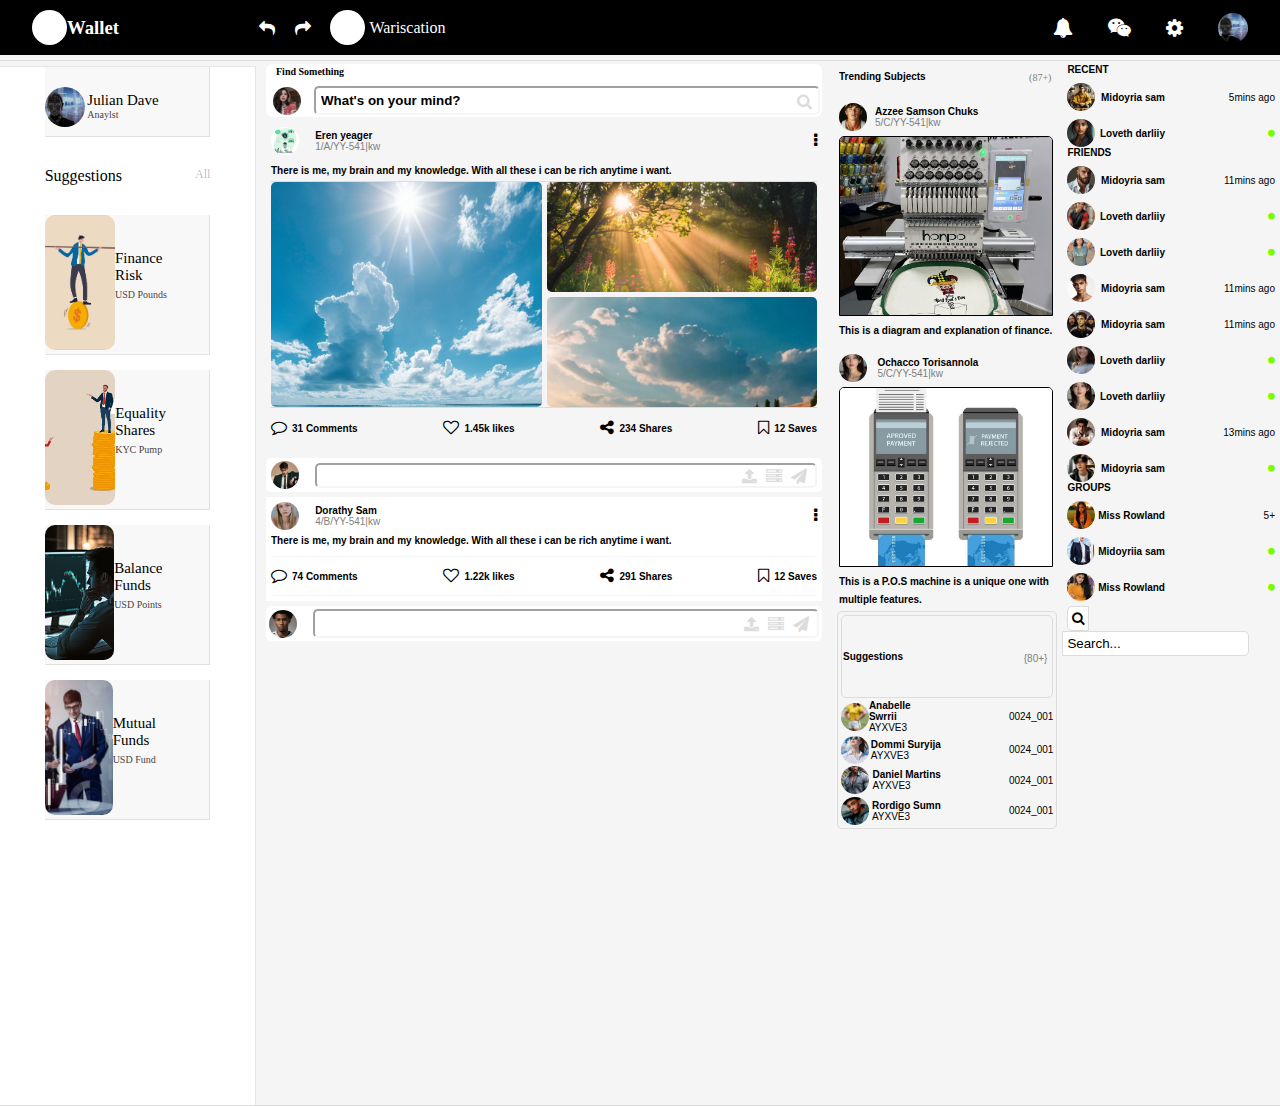
==== ai.html @ da3a7ee4 "first commit - committing all files to the repository" ====
<!DOCTYPE html>
<html lang="en">
<head>
    <meta charset="UTF-8">
    <meta name="viewport" content="width=device-width, initial-scale=1.0">
    <title>Document</title>
    <link rel="stylesheet" href="./Stylesheet/font-awesome.min.css">
    <link rel="stylesheet" href="./Stylesheet/ai.css">
</head>
<body>
<div class="container">
    <div class="navbar">
        <div class="navlinks">
            <div class="first">
                <div class="first1"> 
                    <div class="circle"></div>
                    <h3>Wallet</h3>
                </div>
                <div class="first2">
                    <div class="icon">
                        <i class="fa fa-reply" style="margin-right: 10px;"></i>
                        <i class="fa fa-share" style="margin-left: 10px;"></i>
                    </div>
                    <div class="w">
                        <div class="square"></div>
                        <p>Wariscation</p>
                    </div>
                </div>
            </div>
            <div class="second">
                <div class="flex">
                    <a href="#" class="a"><i class="fa fa-bell" style="font-size: 20px;"></i></a>
                    <a href="#" class="a"><i class="fa fa-wechat" style="font-size: 20px;"></i></a>
                    <a href="#" class="a"><i class="fa fa-gear" style="font-size: 20px;"></i></a>
                    <a href="#"><img src="./Images/ai.jpg" alt=""></a>
                </div>
            </div>
        </div>
    </div>

    <div class="grid">
        <div class="back">
            <div class="border">
                <div class="line">
                    <div class="images">
                        <div class="ima">
                            <img src="./Images/ai.jpg" alt="">
                        </div>
                        <div class="pp">
                            <p>Julian Dave</p> 
                            <p class="p">Anaylst</p>
                        </div>
                    </div>
                </div>

                <div class="sug">
                    <p>Suggestions</p>
                    <p class="sugp">All</p>
                </div>
                    <div class="line1">
                        <div class="images1">
                            <div class="ima1">
                                <img src="./Images/Financial and business risk, banking loan and debt risk, stability or balance of economics_.jpeg" alt="">
                            </div>
                            <div class="pp1">
                                <p>Finance Risk</p> 
                                <p class="p">USD Pounds</p>
                            </div>
                        </div>
                    </div>

                    <div class="line2">
                        <div class="images2">
                            <div class="ima2">
                                <img src="./Images/What is The Equal Pay Act of 1963_.jpeg" alt="">
                            </div>
                            <div class="pp2">
                                <p>Equality Shares</p> 
                                <p class="p">KYC Pump</p>
                            </div>
                        </div>
                    </div>

                    <div class="line3">
                        <div class="images3">
                            <div class="ima3">
                                <img src="./Images/Trading the Markets_ A Journey of Risk, Reward, and Resilience.jpeg" alt="">
                            </div>
                            <div class="pp3">
                                <p>Balance Funds</p> 
                                <p class="p">USD Points</p>
                            </div>
                        </div>
                    </div>

                    <div class="line4">
                        <div class="images4">
                            <div class="ima4">
                                <img src="./Images/Many mutual fund investors charmed by crypto currencies, trading.jpeg" alt="">
                            </div>
                            <div class="pp4">
                                <p>Mutual Funds</p> 
                                <p class="p">USD Fund</p>
                            </div>
                        </div>
                    </div>

                    <div class="ima5">
                        <p class="scream">Screaming Risk</p>
                    </div>
            </div>
        </div>

        
        <div class="line-2">
            <div class="top">
                <div class="find"><p>Find Something</p></div>
                <div class="search">
                    <img src="./Images/AI Hot supermodle.jpeg" alt="image">
                    <input type="text" value="What's on your mind?"> <i class="fa fa-search"></i>
                </div>
                </div>
                <div class="background">
                <div class="two">
                    <div class="left">
                        <img src="./Images/Equity.jpg" alt="image">
                        <div class="words">
                            <div class="bold"><p>Eren yeager</p></div>
                            <div class="faint"><p>1/A/YY-541|kw</p></div>
                        </div>
                    </div>
                    <div class="right">
                        <i class="fa fa-ellipsis-v"></i>
                    </div>
                </div>
                    <div class="text">
                        <p>There is me, my brain and my knowledge. With all these i can be rich anytime i want.</p>
                    </div>
                    <div class="grid">
                        <div class="one"></div>
                        <div class="two"></div>
                        <div class="three"></div>
                    </div>
                    <div class="reviews">
                        <div class="comment">
                            <div><i class="fa fa-comment-o"></i></div>
                            <div class="word">
                                <p>31 Comments</p>
                            </div>
                        </div>
                        <div class="comment">
                            <div><i class="fa fa-heart-o"></i></div>
                            <div class="word">
                                <p>1.45k likes</p>
                            </div>
                        </div>
                        <div class="comment">
                            <div><i class="fa fa-share-alt"></i></div>
                            <div class="word">
                                <p>234 Shares</p>
                            </div>
                        </div>
                        <div class="comment">
                            <div><i class="fa fa-bookmark-o"></i></div>
                            <div class="word">
                                <p>12 Saves</p>
                            </div>
                        </div>
                    </div>
                </div>
                <div class="searchbar">
                    <img src="./Images/eVvG4vuW.jpeg" alt="image">
                    <div class="input">
                        <input type="text">
                    </div>
                    <div class="icon">
                        <i class="fa fa-upload"></i>
                        <i class="fa fa-server"></i>
                        <i class="fa fa-send"></i>
                    </div>
                </div>
                <div class="background-2">
                    <div class="two">
                        <div class="left">
                            <img src="./Images/face models edited.jpeg" alt="image">
                            <div class="words">
                                <div class="bold"><p>Dorathy Sam</p></div>
                                <div class="faint"><p>4/B/YY-541|kw</p></div>
                            </div>
                        </div>
                        <div class="right">
                            <i class="fa fa-ellipsis-v"></i>
                        </div>
                    </div>
                    <div class="text">
                        <p>There is me, my brain and my knowledge. With all these i can be rich anytime i want.</p>
                    </div>
                    <div class="reviews">
                        <div class="comment">
                            <div><i class="fa fa-comment-o"></i></div>
                            <div class="word">
                                <p>74 Comments</p>
                            </div>
                        </div>
                        <div class="comment">
                            <div><i class="fa fa-heart-o"></i></div>
                            <div class="word">
                                <p>1.22k likes</p>
                            </div>
                        </div>
                        <div class="comment">
                            <div><i class="fa fa-share-alt"></i></div>
                            <div class="word">
                                <p>291 Shares</p>
                            </div>
                        </div>
                        <div class="comment">
                            <div><i class="fa fa-bookmark-o"></i></div>
                            <div class="word">
                                <p>12 Saves</p>
                            </div>
                        </div>
                    </div>
                </div>
                <div class="searchbar-2">
                    <img src="./Images/HRx8iJnV.jpeg" alt="image">
                    <div class="input">
                        <input type="text">
                    </div>
                    <div class="icon">
                        <i class="fa fa-upload"></i>
                        <i class="fa fa-server"></i>
                        <i class="fa fa-send"></i>
                    </div>
                </div>
        </div>
        <div class="line-3">
            <div class="trend">
                <div>
                    <p>Trending Subjects</p>
                </div>
                <div>
                    <small>(87+)</small>
                </div>
            </div>
            <div class="post">
                <div class="name">
                    <img src="./Images/midjourney(1).jpeg" alt="image">
                    <div class="words">
                        <div class="bold"><p>Azzee Samson Chuks</p></div>
                        <div class="faint"><p>5/C/YY-541|kw</p></div>
                    </div>
                </div>
                <div class="diagram">
                    <img src="./Images/honpo embroidery machines wish everyone a happy April Fool's Day.jpeg" alt="">
                    <small>This is a diagram and explanation of finance.</small>
                </div>   
            </div>
           <div class="post">
                <div class="name">
                    <img src="./Images/UabqARnH.jpeg" alt="image">
                    <div class="words">
                        <div class="bold"><p>Ochacco Torisannola</p></div>
                        <div class="faint"><p>5/C/YY-541|kw</p></div>
                    </div>
                </div>
                <div class="diagram">
                    <img src="./Images/POS.jpg" alt="image">
                    <small>This is a P.O.S machine is a unique one with multiple features.</small>
                </div>   
            </div>
            <div class="suggestions">
                <div class="sug">
                    <div><p>Suggestions</p></div>
                    <div><small>{80+}</small></div>
                </div>
                <div class="people">
                    <div class="left">
                        <img src="./Images/40 Dads Who Are Winning The Parenting Game.jpeg" alt="image">
                        <div class="name">
                            <p class="bold">Anabelle Swrrii</p>
                            <div class="faint"><p>AYXVE3</p></div>
                        </div>
                    </div>
                    <div class="right">
                        <p>0024_001</p>
                    </div>
                </div>
                <div class="people">
                    <div class="left">
                        <img src="./Images/AI Images (4k) - Freepik (080824405960).jpeg" alt="image">
                        <div class="name">
                            <p class="bold">Dommi Suryija</p>
                            <div class="faint"><p>AYXVE3</p></div>
                        </div>
                    </div>
                    <div class="right">
                        <p>0024_001</p>
                    </div>
                </div>
                <div class="people">
                    <div class="left">
                        <img src="./Images/Mountain Man _.jpeg" alt="image">
                        <div class="name">
                            <p class="bold">Daniel Martins</p>
                            <div class="faint"><p>AYXVE3</p></div>
                        </div>
                    </div>
                    <div class="right">
                        <p>0024_001</p>
                    </div>
                </div>
                <div class="people">
                    <div class="left">
                        <img src="./Images/gwiAL7xY.jpeg" alt="image">
                        <div class="name">
                            <p class="bold">Rordigo Sumn</p>
                            <div class="faint"><p>AYXVE3</p></div>
                        </div>
                    </div>
                    <div class="right">
                        <p>0024_001</p>
                    </div>
                </div>
            </div>
        </div>
        <div class="line-4">
            <div class="top">
                <div class="recent"><p>RECENT</p></div>
                <div class="people">
                    <div class="left">
                        <img src="./Images/I will create custom ai images for you using leonardo ai and bing ai.jpeg" alt="image">
                        <div class="name">
                            <p class="bold">Midoyria sam</p>
                        </div>
                    </div>
                    <div class="right">
                        <p>5mins ago</p>
                    </div>
                </div>
                <div class="people">
                    <div class="left">
                        <img src="./Images/KdCni5zu.jpeg" alt="image">
                        <div class="name">
                            <p class="bold">Loveth darliiy</p>
                        </div>
                    </div>
                    <div class="green">
                        <i class="fa fa-circle"></i>
                    </div>
                </div>
                <div class="recent"><p>FRIENDS</p></div>
                <div class="people">
                    <div class="left">
                        <img src="./Images/midjourney.jpeg" alt="image">
                        <div class="name">
                            <p class="bold">Midoyria sam</p>
                        </div>
                    </div>
                    <div class="right">
                        <p>11mins ago</p>
                    </div>
                </div>
                <div class="people">
                    <div class="left">
                        <img src="./Images/Playground - Wide smile.jpeg" alt="image">
                        <div class="name">
                            <p class="bold">Loveth darliiy</p>
                        </div>
                    </div>
                    <div class="green">
                        <i class="fa fa-circle"></i>
                    </div>
                </div>
                <div class="people">
                    <div class="left">
                        <img src="./Images/qq-Vc2iU.jpeg" alt="image">
                        <div class="name">
                            <p class="bold">Loveth darliiy</p>
                        </div>
                    </div>
                    <div class="green">
                        <i class="fa fa-circle"></i>
                    </div>
                </div>
                <div class="people">
                    <div class="left">
                        <img src="./Images/rHZWEt3V.jpeg" alt="image">
                        <div class="name">
                            <p class="bold">Midoyria sam</p>
                        </div>
                    </div>
                    <div class="right">
                        <p>11mins ago</p>
                    </div>
                </div>
                <div class="people">
                    <div class="left">
                        <img src="./Images/Ay9sb1DE.jpeg" alt="image">
                        <div class="name">
                            <p class="bold">Midoyria sam</p>
                        </div>
                    </div>
                    <div class="right">
                        <p>11mins ago</p>
                    </div>
                </div>
                <div class="people">
                    <div class="left">
                        <img src="./Images/sexy babe.jpeg" alt="image">
                        <div class="name">
                            <p class="bold">Loveth darliiy</p>
                        </div>
                    </div>
                    <div class="green">
                        <i class="fa fa-circle"></i>
                    </div>
                </div>
                <div class="people">
                    <div class="left">
                        <img src="./Images/UabqARnH.jpeg" alt="image">
                        <div class="name">
                            <p class="bold">Loveth darliiy</p>
                        </div>
                    </div>
                    <div class="green">
                        <i class="fa fa-circle"></i>
                    </div>
                </div>
                <div class="people">
                    <div class="left">
                        <img src="./Images/vR20pjq3.jpeg" alt="image">
                        <div class="name">
                            <p class="bold">Midoyria sam</p>
                        </div>
                    </div>
                    <div class="right">
                        <p>13mins ago</p>
                    </div>
                </div>
                <div class="people">
                    <div class="left">
                        <img src="./Images/✨✨✨✨✨✨.jpeg" alt="image">
                        <div class="name">
                            <p class="bold">Midoyria sam</p>
                        </div>
                    </div>
                    <div class="green">
                        <i class="fa fa-circle"></i>
                    </div>
                </div>
                <div class="recent"><p>GROUPS</p></div>
                <div class="people">
                    <div class="left">
                        <img src="./Images/Dk3N3GSq.jpeg" alt="image">
                        <div class="name">
                            <p class="bold">Miss Rowland</p>
                        </div>
                    </div>
                    <div class="right">
                        <p>5+</p>
                    </div>
                </div>
                <div class="people">
                    <div class="left">
                        <img src="./Images/EFLhanPb.jpeg" alt="image">
                        <div class="name">
                            <p class="bold">Midoyriia sam</p>
                        </div>
                    </div>
                    <div class="green">
                        <i class="fa fa-circle"></i>
                    </div>
                </div>
                <div class="people">
                    <div class="left">
                        <img src="./Images/AZu2sI-R.jpeg" alt="image">
                        <div class="name">
                            <p class="bold">Miss Rowland</p>
                        </div>
                    </div>
                    <div class="green">
                        <i class="fa fa-circle"></i>
                    </div>
                </div>
            </div>
            <div class="search">
                <button><i class="fa fa-search"></i></button>
                <input type="text" value="Search...">
            </div>
        </div>
    </div>
</div>  
</body>
</html>
---- Stylesheet/ai.css ----
* {
    padding: 0;
    margin: 0;
    box-sizing: border-box;
    }

    .container {
        background-color: whitesmoke;
        /* height: 10vh; */
    }

    .container .navbar {
        width: 100%;
        margin: auto;
        background-color: black;
        padding: 10px 0;
    }

    .container .navbar .navlinks {
        /* background-color: black; */
        display: flex;
        justify-content: space-between;
        width: 95%;
        margin: auto;
        color: white;
        align-items: center;
    }

    .container .navbar .navlinks .first {
        display: flex;
        justify-content: space-between;
        width: 34%;
    }

    .container .navbar .navlinks .first1 {
        display: flex;
    }

    .container .navbar .navlinks .first1 .circle {
        background-color: white;
        width: 35px;
        height: 35px;
        border-radius: 50%;
        padding: 2px;
    }

    .container .navbar .navlinks .first1 h3 {
       display: flex;
       align-items: center;
    }

    .container .navbar .navlinks .first2 {
        display: flex;
        justify-content: space-between;
        width: 45%;
    }

    .container .navbar .navlinks .first2 .icon {
        display: flex;
        align-items: center;
        width: 100%;
    }

    .container .navbar .navlinks .first2 .w {
        display: flex;
    }

    .container .navbar .navlinks .first2 .w p {
        margin-left: 4px;
        display: flex;
        align-items: center;
    }

    .container .navbar .navlinks .first2 .w .square {
        background-color: white;
        width: 35px;
        height: 35px;
        border-radius: 50%;
        padding: 2px;
    }

    .container .navbar .navlinks .second {
        /* display: flex; */
       
    }

    .container .navbar .navlinks .second img {
        width: 30px;
        height: 30px;
        border-radius: 50%;
        object-fit: cover;
    }

    .container .navbar .navlinks .second .flex{
        display: flex;
        justify-content: space-between;
        /* background-color: aqua; */
       
    }

    .container .navbar .navlinks .second .flex .a {
        display: flex;
        align-items: center;
    }

    .container .navbar .navlinks .second .flex a {
        margin-left: 35px;
        display: flex;
        color: white;
        text-decoration: none;
    }

    .container .grid {
       /* display: grid;
       grid-template-columns: repeat(4, 1fr);
       gap: 10px; */
       width: 100%;
       /* margin: auto; */
       /* padding: 5px 10px; */
       display: flex;
       justify-content: space-between;
       /* align-items: center; */
       margin-top: 5px;
       border-top: 0.5px solid gainsboro;
       border-bottom: 0.5px solid gainsboro;
    }

    .container .grid .back.back {
        margin-top: 5px;
        background-color: white;
        border-right: 1px solid rgba(192, 182, 182, 0.384);
        border-top: 1px solid rgba(192, 182, 182, 0.384);
        width: 20%;
    }

    .container .grid .back .border {
        width: 65%;
        margin: auto;
       
    }

    .container .grid .back .line {
        border: 1px solid rgba(192, 182, 182, 0.384);
        border-top: none;
        border-left: none;
        padding-bottom: 5px;
        background-color: rgba(220, 220, 220, 0.199);
        width: 100%;
    }

    .container .grid .images {
        padding-top: 20px;
        display: flex;
        justify-content: space-between;
        width: 100%;
    }

    .container .grid .images .ima {
        width: 35%;
    }

    .container .grid .images .ima img {
        width: 40px;
        height: 40px;
        border-radius: 50%;
        object-fit: cover;
    }

    .container .grid .images .pp {
        padding-top: 5px;
        width: 100%;
    }

    .container .grid .images p {
        font-size: 15px;
    }

    .container .grid .images .p {
        color: rgb(75, 67, 67);
        font-size: 10px;
    }

    .container .grid .sug {
        display: flex;
        justify-content: space-between;
        width: 100%;
    }

    .container .grid .sug p {
        padding: 30px 0;
    }

    .container .grid .sugp {
        font-size: 12px;
        color: rgba(0, 0, 0, 0.288);
    }

    .container .grid .back .line1 {
        border: 1px solid rgba(192, 182, 182, 0.384);
        border-top: none;
        border-left: none;
        background-color: rgba(220, 220, 220, 0.199);
        margin-bottom: 15px;
    }

    .container .grid .back .line1 .images1 {
        display: flex;
        justify-content: space-between;
        width: 90%;
    }

    .container .grid .back .line1 .images1 .ima1 {
        width: 48%;
        
    }

    .container .grid .back .line1 .images1 .ima1 img {
        width: 100%;
        height: 15vh;
        border-radius: 10px;
        object-fit: cover;
    }

    .container .grid .back .line1 .images1 .pp1 {
        padding-top: 35px;
        font-size: 15px;
    }

    .container .grid .back .line1 .images1 .p {
        color: rgb(75, 67, 67);
        font-size: 10px;
        padding-top: 5px;
    }

    .container .grid .back .line2 {
        border: 1px solid rgba(192, 182, 182, 0.384);
        border-top: none;
        border-left: none;
        background-color: rgba(220, 220, 220, 0.199);
        margin-bottom: 15px;
    }

    .container .grid .back .line2 .images2 {
        display: flex;
        justify-content: space-between;
        width: 100%;
    }

    .container .grid .back .line2 .images2 .ima2 {
        width: 43%;
    }

    .container .grid .back .line2 .images2 .ima2 img {
        width: 100%;
        height: 15vh;
        border-radius: 10px;
        object-fit: cover;
    }

    .container .grid .back .line2 .images2 .pp2 {
        padding-top: 35px;
        font-size: 15px;
    }

    .container .grid .back .line2 .images2 .p {
        color: rgb(75, 67, 67);
        font-size: 10px;
        padding-top: 5px;
    }

    .container .grid .back .line3 {
        border: 1px solid rgba(192, 182, 182, 0.384);
        border-top: none;
        border-left: none;
        background-color: rgba(220, 220, 220, 0.199);
        margin-bottom: 15px;
    }

    .container .grid .back .line3 .images3 {
        display: flex;
        justify-content: space-between;
        width: 96%;
    }

    .container .grid .back .line3 .images3 .ima3 {
        width: 44%;   
    }

    .container .grid .back .line3 .images3 .ima3 img {
        width: 100%;
        height: 15vh;
        border-radius: 10px;
        object-fit: cover;
    }

    .container .grid .back .line3 .images3 .pp3 {
        padding-top: 35px;
        font-size: 15px;
    }

    .container .grid .back .line3 .images3 .p {
        color: rgb(75, 67, 67);
        font-size: 10px;
        padding-top: 5px;
    }


    .container .grid .back .line4 {
        border: 1px solid rgba(192, 182, 182, 0.384);
        border-top: none;
        border-left: none;
        background-color: rgba(220, 220, 220, 0.199);
        margin-bottom: 15px;
    }

    .container .grid .back .line4 .images4 {
        display: flex;
        justify-content: space-between;
        width: 92%;
    }

    .container .grid .back .line4 .images4 .ima4 {
        width: 45%;
        
    }

    .container .grid .back .line4 .images4 .ima4 img {
        width: 100%;
        height: 15vh;
        border-radius: 10px;
        object-fit: cover;
    }

    .container .grid .back .line4 .images4 .pp4 {
        padding-top: 35px;
        font-size: 15px;
    }

    .container .grid .back .line4 .images4 .p {
        color: rgb(75, 67, 67);
        font-size: 10px;
        padding-top: 5px;
    }

    .container .grid .back .ima5 {
        background-image: url("./Fake\ Two-piece\ Hooded\ Hoodies\ Women\ Sweatshirt\ Boys\ Spring_autumn\ Plus\ Velvet\ Thickening\ Korean\ Loose\ Hong\ Kong\ Style\ Lovers\ black-XL-China\(1\).jpeg");
        background-repeat: no-repeat;
        background-size: cover;
        height: 30vh;
    }
    
    .container .grid .back .ima5 .scream {
       color: white;
       padding-left: 35px;
       padding-right: 35px;
       padding-top: 20px;
       font-size: 18px;
    }

    .container .grid .line-2{
        width: 45%;
        padding: 3px 10px;
        /* margin: auto; */
        /* background-color: whitesmoke; */
    }

    .container .grid .line-2 .top{
        border-radius: 7px;
        background-color: white;
    }

    .container .grid .top .find{
        font-weight: bold;
        font-size: 10px;
        font-family: serif;
        margin-bottom: 5px;
        border-bottom: 0.5px whitesmoke;
        padding: 2px 5px;
        margin-left: 5px;
    }
    .container .grid .line-2 .top .search{
        display: flex;
        justify-content: space-between;
        align-items: center;
        margin-left: 5px;
        position: relative;
        padding: 2px;
    }
    .container .grid .line-2 .search img{
        height: 28px;
        width: 28px;
        border-radius: 28px;
        object-fit: cover;
        object-position: top;
    }
    .container .grid .line-2 .search input{
        width: 92.5%;
        padding: 5px;
        font-weight: bold;
        border-radius: 5px;
        border-color: whitesmoke;
    }
    .container .grid .line-2 .search i{
        color: gainsboro;
        position: absolute;
        right: 10px;
    }
    .container .grid .line-2 .background{
        /* background-color: white; */
        margin: auto;
        padding: 5px;
        margin-top: 5px;
    }
    .container .grid .line-2 .background .two{
        display: flex;
        justify-content: space-between;
        align-items: center;
    }
    .container .grid .line-2 .background .two .left{
        display: flex;
        justify-content: space-between;
        align-items: center;
        width: 20%;
    }
    .container .grid .background .two .left img{
        height: 28px;
        width: 28px;
        border-radius: 28px;
        object-fit: cover;
        object-position: top;
    }

    .container .grid .background .two .left .bold{
        font-weight: bold;
        font-family: 'Lucida Sans', 'Lucida Sans Regular', 'Lucida Grande', 'Lucida Sans Unicode', Geneva, Verdana, sans-serif;
        font-size: 10px;
    }
    .container .grid .line-2 .background .two .left .faint{
        font-size: 10px;
        color: grey;
        font-family: sans-serif;
    }
    .container .grid .line-2 .background .text{
        margin-top: 10px;
        font-weight: bold;
        font-family: sans-serif;
        font-size: 10px;
    }
    .container .grid .line-2 .background .grid{
        display: grid;
        grid-template-columns: repeat(2, 1fr);
        grid-auto-rows: 110px;
        gap: 5px;
        margin-top: 5px;
    }
    .container .grid .line-2 .background .grid .one{
        background-image: url("../Images/Clear\ Blue\ Sky\ and\ Turquoise\ Sea\ in\ Maldives\(1\).jpeg");
        background-repeat: no-repeat;
        background-size: cover;
        grid-column: 1/2;
        grid-row: 1/3;
        border-radius: 5px;
    }
    .container .grid .line-2 .background .grid .two{
        background-image: url("../Images/Prompt\ 👉\ A\ beautiful\ sunrise\ over\ wildflowers….jpeg");
        background-repeat: no-repeat;
        background-size: cover;
        grid-column: 2/3;
        grid-row: 1/2;
        border-radius: 5px;
    }
    .container .grid .line-2 .background .grid .three{
        background-image: url("../Images/Vibrant\ photography\ of\ Pamukkale\,\ Turkey\,\ showcasing\ the\ breathtaking.jpeg");
        background-repeat: no-repeat;
        background-size: cover;
        grid-column: 2/3;
        grid-row: 2/3;
        border-radius: 5px;
    }
    .container .grid .line-2 .background .reviews{
        display: flex;
        justify-content: space-between;
        align-items: center;
        margin-top: 5px;
        border-top: 0.5px solid whitesmoke;
        border-bottom: 0.5px solid whitesmoke;
        padding: 5px 0px;
    }
    .container .grid .line-2 .background .reviews .comment{
        display: flex;
        justify-content: space-between;
        align-items: center;
    }
    .container .grid .line-2 .background .reviews .comment .word{
        font-size: 10px;
        font-family: 'Segoe UI', Tahoma, Geneva, Verdana, sans-serif;
        font-weight: bold;
        margin-left: 5px;
    }
    .container .grid .line-2 .searchbar{
        display: flex;
        justify-content: space-between;
        align-items: center;
        background-color: white;
        margin: auto;
        margin-top: 10px;
        padding: 3px 5px;
        border-radius: 5px;
        position: relative;
    }
    .container .grid .line-2 .searchbar img{
        width: 28px;
        height: 28px;
        border-radius: 28px;
        object-fit: cover;
        object-position: top;
    }
    .container .grid .line-2 .searchbar .input{
        width: 92%;
    }
    .container .grid .line-2 .searchbar .input input{
        width: 100%;
        padding: 3px 0px;
        border-radius: 5px;
        border-color: whitesmoke;
    }
    .container .grid .line-2 .searchbar .icon{
        position: absolute;
        right: 15px;   
        top: 10px;
    }
    .container .grid .line-2 .searchbar .icon i{
        margin-left: 5px;
        color: gainsboro;
    }
    .container .grid .line-2 .background-2{
        background-color: white;
        margin: auto;
        padding: 5px;
        margin-top: 5px;
    }
    .container .grid .line-2 .background-2 .two{
        display: flex;
        justify-content: space-between;
        align-items: center;
    }
    .container .grid .line-2 .background-2 .two .left{
        display: flex;
        justify-content: space-between;
        align-items: center;
        width: 20%;
    }
    .container .grid .line-2 .background-2 .two .left img{
        height: 28px;
        width: 28px;
        border-radius: 28px;
        object-fit: cover;
        object-position: middle;
    }
    .container .grid .line-2 .background-2 .two .left .bold{
        font-weight: bold;
        font-family: 'Lucida Sans', 'Lucida Sans Regular', 'Lucida Grande', 'Lucida Sans Unicode', Geneva, Verdana, sans-serif;
        font-size: 10px;
    }
    .container .grid .line-2 .background-2 .two .left .faint{
        font-size: 10px;
        color: grey;
        font-family: sans-serif;
    }
    .container .grid .line-2 .background-2 .text{
        margin-top: 5px;
        font-weight: bold;
        font-family: sans-serif;
        font-size: 10px;
    }
    .container .grid .line-2 .background-2 .reviews{
        display: flex;
        justify-content: space-between;
        align-items: center;
        margin-top: 10px;
        border-top: 0.5px solid whitesmoke;
        border-bottom: 0.5px solid whitesmoke;
        padding: 10px 0px;
    }
    .container .grid .line-2 .background-2 .reviews .comment{
        display: flex;
        justify-content: space-between;
        align-items: center;
    }
    .container .grid .line-2 .background-2 .reviews .comment .word{
        font-size: 10px;
        font-family: 'Segoe UI', Tahoma, Geneva, Verdana, sans-serif;
        font-weight: bold;
        margin-left: 5px;
    }
    .container .grid .line-2 .searchbar-2{
        display: flex;
        justify-content: space-between;
        align-items: center;
        background-color: white;
        margin: auto;
        margin-top: 5px;
        padding: 3px;
        border-radius: 5px;
        position: relative;
    }
    .container .grid .line-2 .searchbar-2 img{
        width: 28px;
        height: 28px;
        border-radius: 28px;
        object-fit: cover;
    }
    .container .grid .line-2 .searchbar-2 .input{
        width: 92%;
    }
    .container .grid .line-2 .searchbar-2 .input input{
        width: 100%;
        padding: 5px 0px;
        border-radius: 5px;
        border-color: whitesmoke;
    }
    .container .grid .line-2 .searchbar-2 .icon{
        position: absolute;
        right: 13px;   
        top: 10px;
    }
    .container .grid .line-2 .searchbar-2 .icon i{
        margin-left: 5px;
        color: gainsboro;
    }

    .container .grid .line-3{
        width: 18%;
        /* margin: auto; */
        padding: 0px 5px;
    }
    .container .grid .line-3 .trend{
        display: flex;
        justify-content: space-between;
        align-items: center;
        border: 0.5px solid whitesmoke;
        padding: 5px 5px 5px 1px;
        border-radius: 5px;
    }
    .container .grid .line-3 .trend p{
        font-weight: bold;
        font-family: 'Segoe UI', Tahoma, Geneva, Verdana, sans-serif;
        font-size: 10px;
    }
    .container .grid .line-3 .trend small{
        color: gray;
        font-size: 10px;
    }
    .container .grid .line-3 .post{
        border: 0.5px solid whitesmoke;
        padding: 3px 3px 3px 1px;
        border-radius: 5px;
        margin-top: 5px;
    }
    .container .grid .line-3 .post .name{
        display: flex;
        justify-content: space-between;
        align-items: center;
        margin-top: 3px;
        width: 65%;
    }
    .container .grid .line-3 .post .name img{
        height: 28px;
        width: 28px;
        border-radius: 28px;
        object-fit: cover;
        object-position: cover;
    }
    .container .grid .line-3 .post .name .bold{
        font-weight: bold;
        font-family: 'Lucida Sans', 'Lucida Sans Regular', 'Lucida Grande', 'Lucida Sans Unicode', Geneva, Verdana, sans-serif;
        font-size: 10px;
    }
    .container .grid .line-3 .post .name .faint{
        color: gray;
        font-size: 10px;
        font-family: 'Segoe UI', Tahoma, Geneva, Verdana, sans-serif;
    }
    
    .container .grid .line-3 .post .diagram img{
        width: 100%;
        height: 20vh;
        border: 1px solid black;
        border-radius: 5px 5px 0px 0px;
        margin-top: 5px;
        object-fit: cover;
        object-position: cover;
    }
    .container .grid .line-3 .post .diagram small{
        font-size: 10px;
        font-family: 'Segoe UI', Tahoma, Geneva, Verdana, sans-serif;
        font-weight: bold;
    }
    .container .grid .line-3 .suggestions{
        border: 0.5px solid gainsboro;
        border-radius: 5px;
        padding: 3px;
    }
    .container .grid .line-3 .suggestions .sug{
        display: flex;
        justify-content: space-between;
        align-items: center;
        border: 0.5px solid gainsboro;
        padding: 5px 5px 5px 1px;
        border-radius: 5px;
    }
    .container .grid .line-3 .suggestions .sug p{
        font-size: 10px;
        font-weight: bold;
        font-family: 'Segoe UI', Tahoma, Geneva, Verdana, sans-serif;
    }
    .container .grid .line-3 .suggestions .sug small{
        font-size: 10px;
        font-family: 'Trebuchet MS', 'Lucida Sans Unicode', 'Lucida Grande', 'Lucida Sans', Arial, sans-serif;
        color: grey;
    }
    .container .grid .line-3 .suggestions .people{
        display: flex;
        justify-content: space-between;
        align-items: center;
        margin-top: 2.4px;
    }
    .container .grid .line-3 .suggestions .people .left{
        display: flex;
        justify-content: space-between;
        align-items: center;
        width: 47%;
    }
    .container .grid .line-3 .suggestions .people .left img{
        height: 28px;
        width: 28px;
        border-radius: 28px;
        object-fit: cover;
    }
    .container .grid .line-3 .suggestions .people .left .bold{
        font-size: 10px;
        font-weight: bold;
        font-family: 'Segoe UI', Tahoma, Geneva, Verdana, sans-serif;
    }
    .container .grid .line-3 .suggestions .people .left .faint{
        font-size: 10px;
        font-family: 'Lucida Sans', 'Lucida Sans Regular', 'Lucida Grande', 'Lucida Sans Unicode', Geneva, Verdana, sans-serif;
    }
    .container .grid .line-3 .suggestions .people .right p{
        font-size: 10px;
        font-family: 'Segoe UI', Tahoma, Geneva, Verdana, sans-serif;
    }

     .container .grid .line-4{
        width: 17%;
        padding: 3px 5px;
        /* margin: auto; */
    }
    .container .grid .line-4 .recent{
        font-size: 10px;
        font-weight: bold;
        font-family: 'Segoe UI', Tahoma, Geneva, Verdana, sans-serif;
    }
    .container .grid .line-4 .people{
        display: flex;
        justify-content: space-between;
        /* width: 80%; */
        align-items: center;
        margin-top: 8px;
    }
    .container .grid .line-4 .people .left{
        display: flex;
        justify-content: space-between;
        align-items: center;
        width: 47%;
    }
    .container .grid .line-4 .people .left img{
        height: 28px;
        width: 28px;
        border-radius: 28px;
        object-fit: cover;
    }
    .container .grid .line-4 .people .left .bold{
        font-size: 10px;
        font-weight: bold;
        font-family: 'Segoe UI', Tahoma, Geneva, Verdana, sans-serif;
    }
    .container .grid .line-4 .people .left .faint{
        font-size: 10px;
        font-family: 'Lucida Sans', 'Lucida Sans Regular', 'Lucida Grande', 'Lucida Sans Unicode', Geneva, Verdana, sans-serif;
    }
    .container .grid .line-4 .people .right p{
        font-size: 10px;
        font-family: 'Segoe UI', Tahoma, Geneva, Verdana, sans-serif;
    }
    .container .grid .line-4 .people .green{
        color: lawngreen;
        font-size: 8px;
    }
    .container .grid .line-4 .search{
        margin-top: 5px;
    }
    .container .grid .line-4 .search button{
        padding: 4px;
        border-right: none;
        border: none;
        border: 1px solid gainsboro;
        background-color: white;
        border-radius: 5px 0px 0px 5px;
    }
    .container .grid .line-4 .search input{
        padding: 4px;
        margin-left: -5px;
        border-left: none;
        border: none;
        border: 1px solid gainsboro;
        border-radius: 0px 5px 5px 0px;
    }
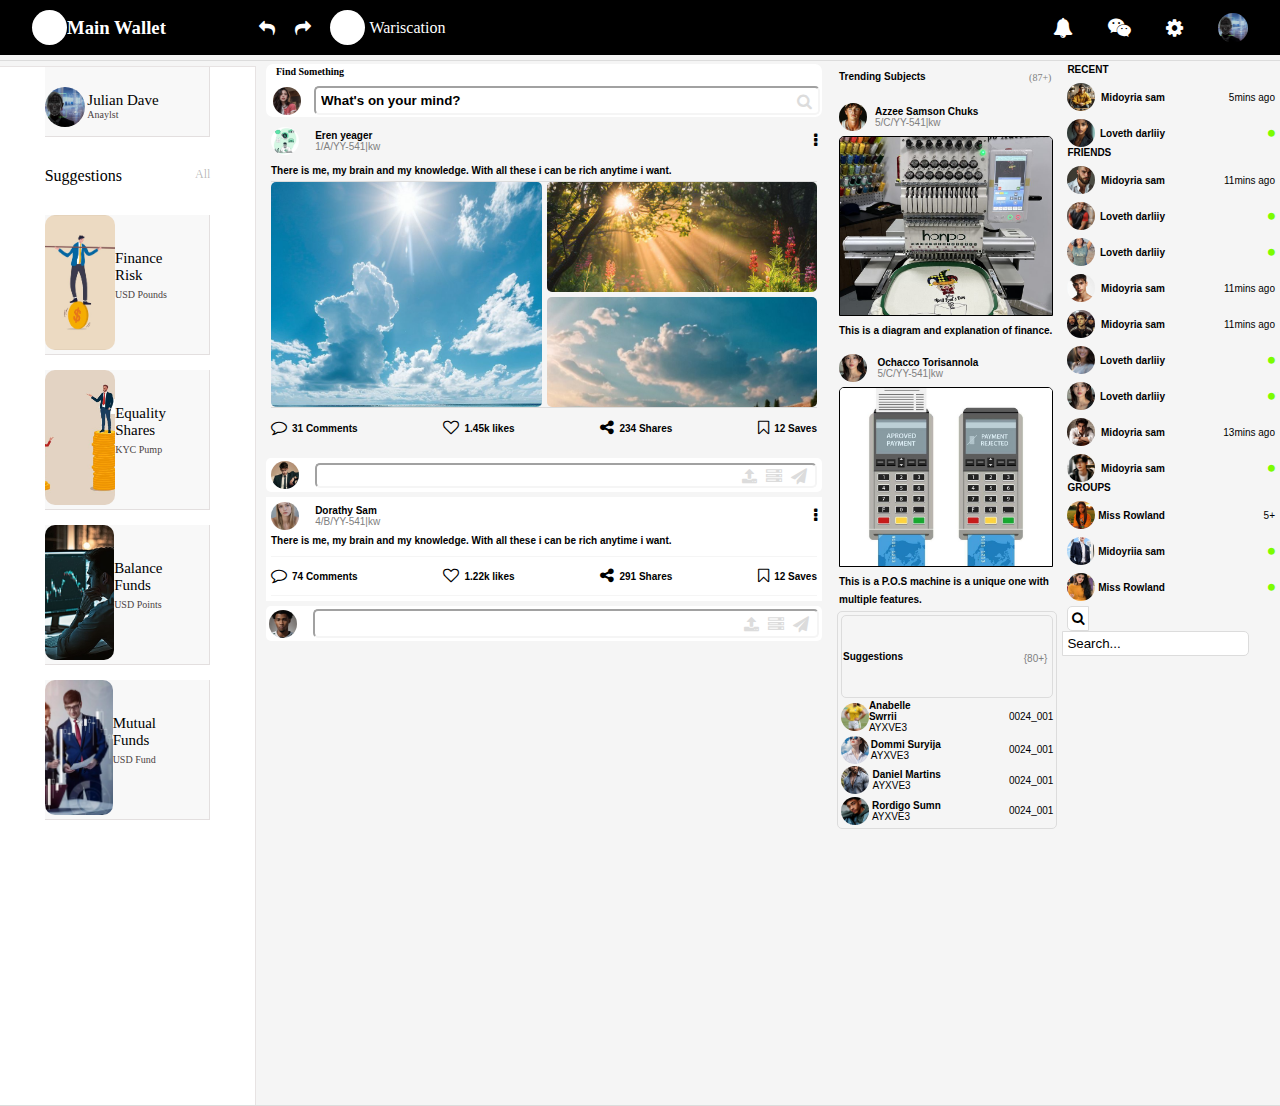
==== commit d373f6c0: "updated text to free range" ====
--- a/ai.html
+++ b/ai.html
@@ -14,7 +14,7 @@
             <div class="first">
                 <div class="first1"> 
                     <div class="circle"></div>
-                    <h3>Wallet</h3>
+                    <h3>Main Wallet</h3>
                 </div>
                 <div class="first2">
                     <div class="icon">
